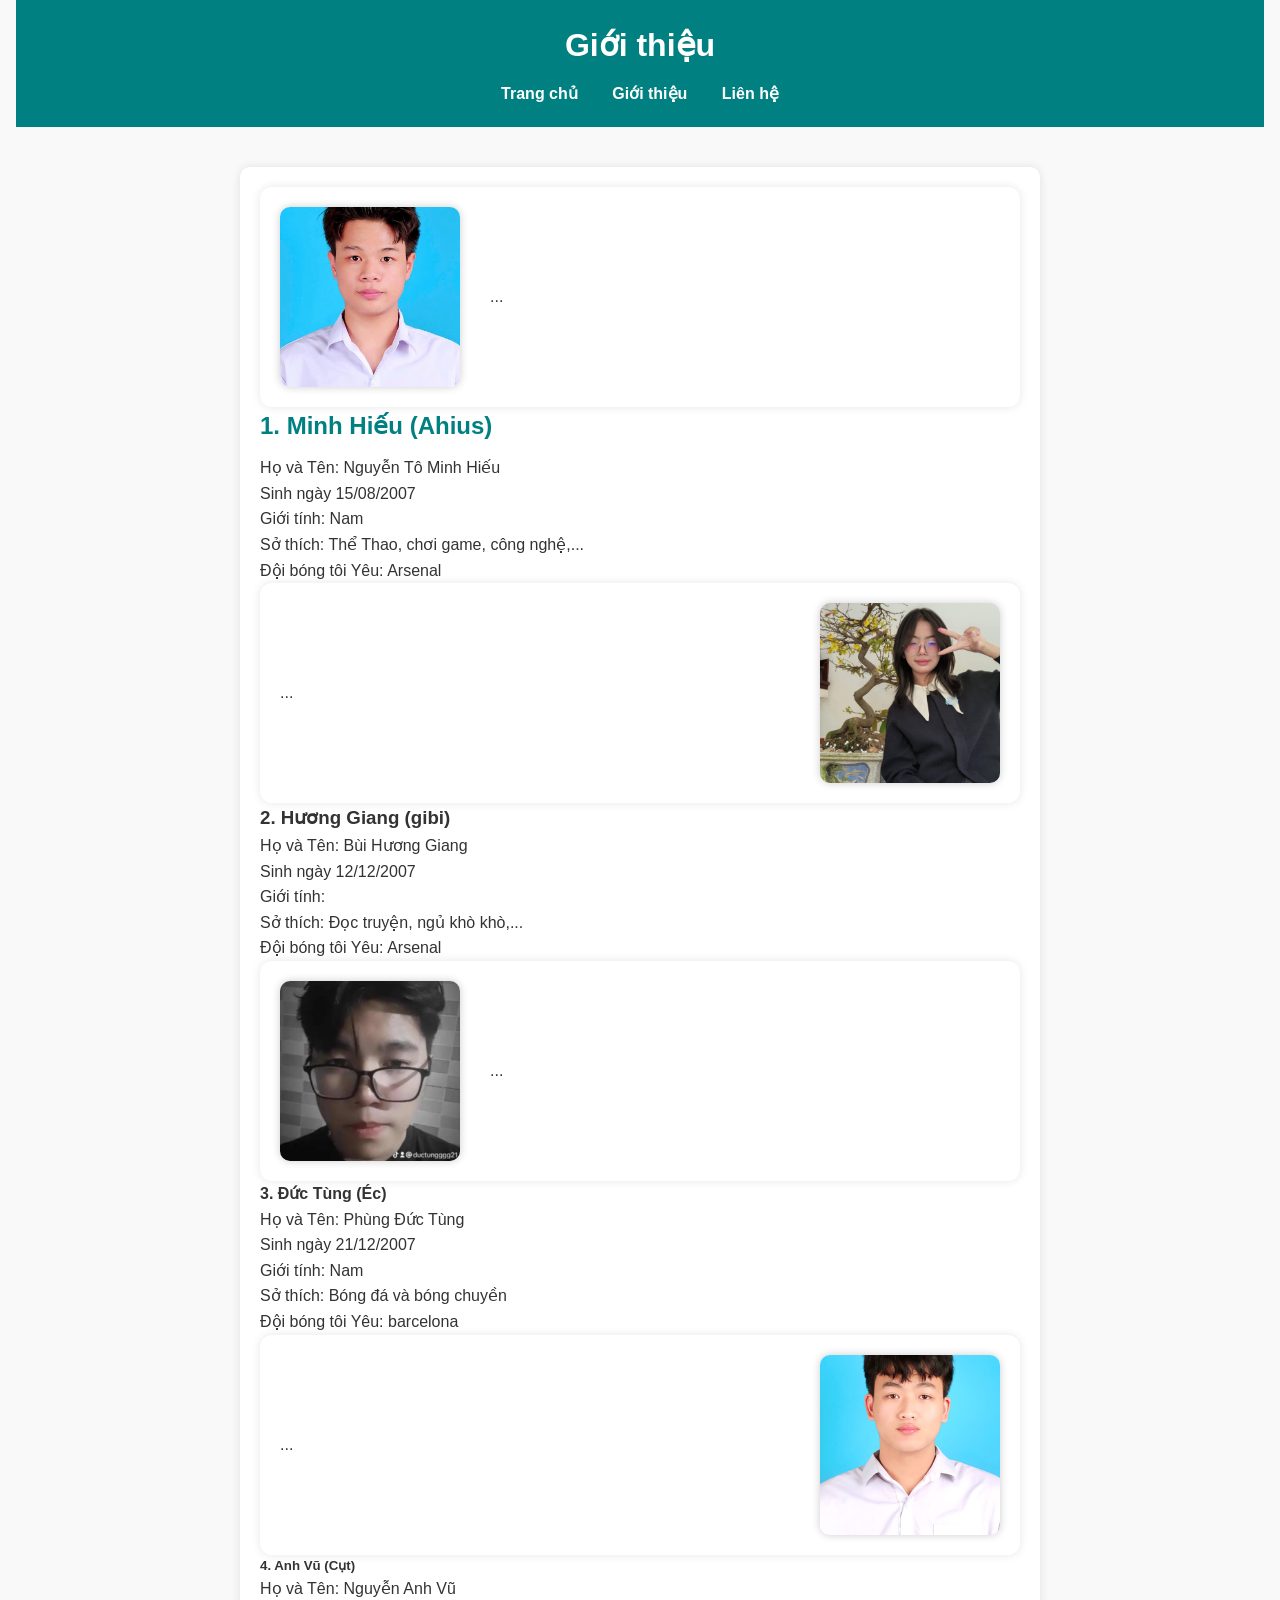
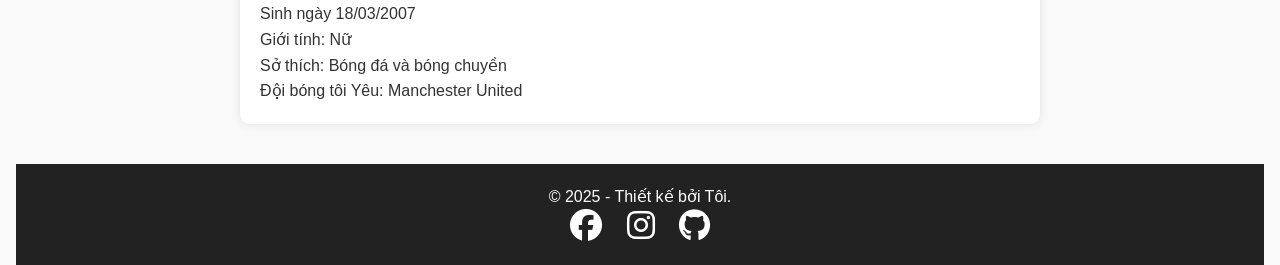
==== about.html @ 8de391cf "Update about.html" ====
<!DOCTYPE html>
<html lang="vi">
<head>
    <meta charset="UTF-8">
    <meta name="viewport" content="width=device-width, initial-scale=1.0">
    <title>Giới thiệu - Website Của Chúng tôi</title>
    <link rel="stylesheet" href="style.css">
    <link rel="stylesheet" href="https://cdnjs.cloudflare.com/ajax/libs/font-awesome/6.5.0/css/all.min.css">
</head>
<body>
<header>
    <h1>Giới thiệu</h1>
    <nav>
        <a href="index.html">Trang chủ</a>
        <a href="about.html">Giới thiệu</a>
        <a href="contact.html">Liên hệ</a>
    </nav>
</header>
<main>
   <div class="about-card">
  <img src="Ahius.jpg.jpg" alt="Ahius" class="profile-img">
  <div class="about-text">...</div>
</div>
    <h2>1. Minh Hiếu (Ahius)</h2>
        <p>Họ và Tên: Nguyễn Tô Minh Hiếu</p>
        <p>Sinh ngày 15/08/2007</p>
        <p>Giới tính: Nam</p> 
        <p>Sở thích:  Thể Thao, chơi game, công nghệ,...</p>
        <p>Đội bóng tôi Yêu: Arsenal</p>
       <div class="about-card reverse">
  <img src="gibi.jpeg" alt="Gibi" class="profile-img">
  <div class="about-text">...</div>
</div>
    <h3>2. Hương Giang (gibi)</h3>
        <p>Họ và Tên: Bùi Hương Giang</p>
        <p>Sinh ngày 12/12/2007</p>
        <p>Giới tính: </p> 
        <p>Sở thích:  Đọc truyện, ngủ khò khò,...</p>
        <p>Đội bóng tôi Yêu: Arsenal</p>
      <div class="about-card">
  <img src="ec.jpeg" alt="ec" class="profile-img">
  <div class="about-text">...</div>
</div>
     <h4>3. Đức Tùng (Éc)</h4>
        <p>Họ và Tên: Phùng Đức Tùng</p>
        <p>Sinh ngày 21/12/2007</p>
        <p>Giới tính: Nam</p> 
        <p>Sở thích:  Bóng đá và bóng chuyền</p>
        <p>Đội bóng tôi Yêu: barcelona</p>
      <div class="about-card reverse">
  <img src="vucut.jpeg" alt="" class="profile-img">
  <div class="about-text">...</div>
</div>
      <h5>4. Anh Vũ (Cụt)</h5>
        <p>Họ và Tên: Nguyễn Anh Vũ</p>
        <p>Sinh ngày 18/03/2007 </p>
        <p>Giới tính: Nữ</p> 
        <p>Sở thích:  Bóng đá và bóng chuyền</p>
        <p>Đội bóng tôi Yêu: Manchester United</p> 
  </div>
</section>
</main>
<footer>
    <p>&copy; 2025 - Thiết kế bởi Tôi.</p>
    <div>
        <a href="#"><i class="fab fa-facebook fa-2x"></i></a>
        <a href="#"><i class="fab fa-instagram fa-2x"></i></a>
        <a href="#"><i class="fab fa-github fa-2x"></i></a>
    </div>
</footer>
</body>
</html>
---- style.css ----
/* Reset CSS cơ bản */
* {
  margin: 0;
  padding: 0;
  box-sizing: border-box;
}
body {
  font-family: "Segoe UI", sans-serif;
  line-height: 1.6;
  background: #f9f9f9;
  color: #333;
  padding: 0 1rem;
}
/* Header */
header {
  background-color: #008080;
  color: white;
  padding: 20px 0;
  text-align: center;
  animation: fadeInDown 1s ease;
}
header h1 {
  margin-bottom: 10px;
}
nav a {
  color: white;
  margin: 0 15px;
  text-decoration: none;
  font-weight: bold;
  transition: color 0.3s ease;
}
nav a:hover {
  color: #ffd700;
}
/* Main Section */
main {
  max-width: 800px;
  margin: 40px auto;
  background: white;
  padding: 20px;
  border-radius: 10px;
  box-shadow: 0 0 10px rgba(0,0,0,0.1);
  animation: fadeIn 1s ease;
}
h2 {
  color: #008080;
  margin-bottom: 10px;
}
section p, section label {
  margin-bottom: 10px;
  display: block;
}
form input, form textarea {
  width: 100%;
  padding: 10px;
  margin-bottom: 15px;
  border: 1px solid #ccc;
  border-radius: 5px;
  resize: vertical;
}
form button {
  background-color: #008080;
  color: white;
  border: none;
  padding: 10px 20px;
  border-radius: 5px;
  cursor: pointer;
  transition: background-color 0.3s ease;
}
form button:hover {
  background-color: #006666;
}
/* Footer */
footer {
  text-align: center;
  padding: 20px 0;
  background-color: #222;
  color: white;
  margin-top: 40px;
}
footer a {
  color: white;
  margin: 0 10px;
  transition: transform 0.3s ease;
}
footer a:hover {
  transform: scale(1.2);
}
/* Animation */
@keyframes fadeIn {
  from { opacity: 0; transform: translateY(20px); }
  to { opacity: 1; transform: translateY(0); }
}
@keyframes fadeInDown {
  from { opacity: 0; transform: translateY(-20px); }
  to { opacity: 1; transform: translateY(0); }
}
/* Responsive */
@media (max-width: 600px) {
  nav a {
    display: block;
    margin: 10px 0;
  }
  main {
    margin: 20px 10px;
    padding: 15px;
  }
}
.banner {
  display: block;
  margin: 0 auto 20px auto;
  width: 100%;
  max-width: 800px; 
  height: auto;
  border-radius: 10px;
  object-fit: cover;
}
.about-section {
  display: flex;
  align-items: center;
  gap: 30px;
  flex-wrap: wrap;
}

.about-section {
  display: flex;
  align-items: center;
  gap: 30px;
  flex-wrap: wrap;
}

.about-section {
  display: flex;
  align-items: center;
  justify-content: center;
  flex-wrap: wrap;
  gap: 30px;
  margin-top: 40px;
}
.about-card {
  display: flex;
  align-items: center;
  gap: 30px;
  flex-wrap: wrap;
  background: white;
  padding: 20px;
  border-radius: 12px;
  box-shadow: 0 0 10px rgba(0,0,0,0.1);
}

.about-card.reverse {
  flex-direction: row-reverse;
}

.profile-img {
  width: 180px;
  height: 180px;
  object-fit: cover;
  border-radius: 10px;
  box-shadow: 0 0 8px rgba(0,0,0,0.2);
}

.about-text {
  flex: 1;
  min-width: 250px;
}
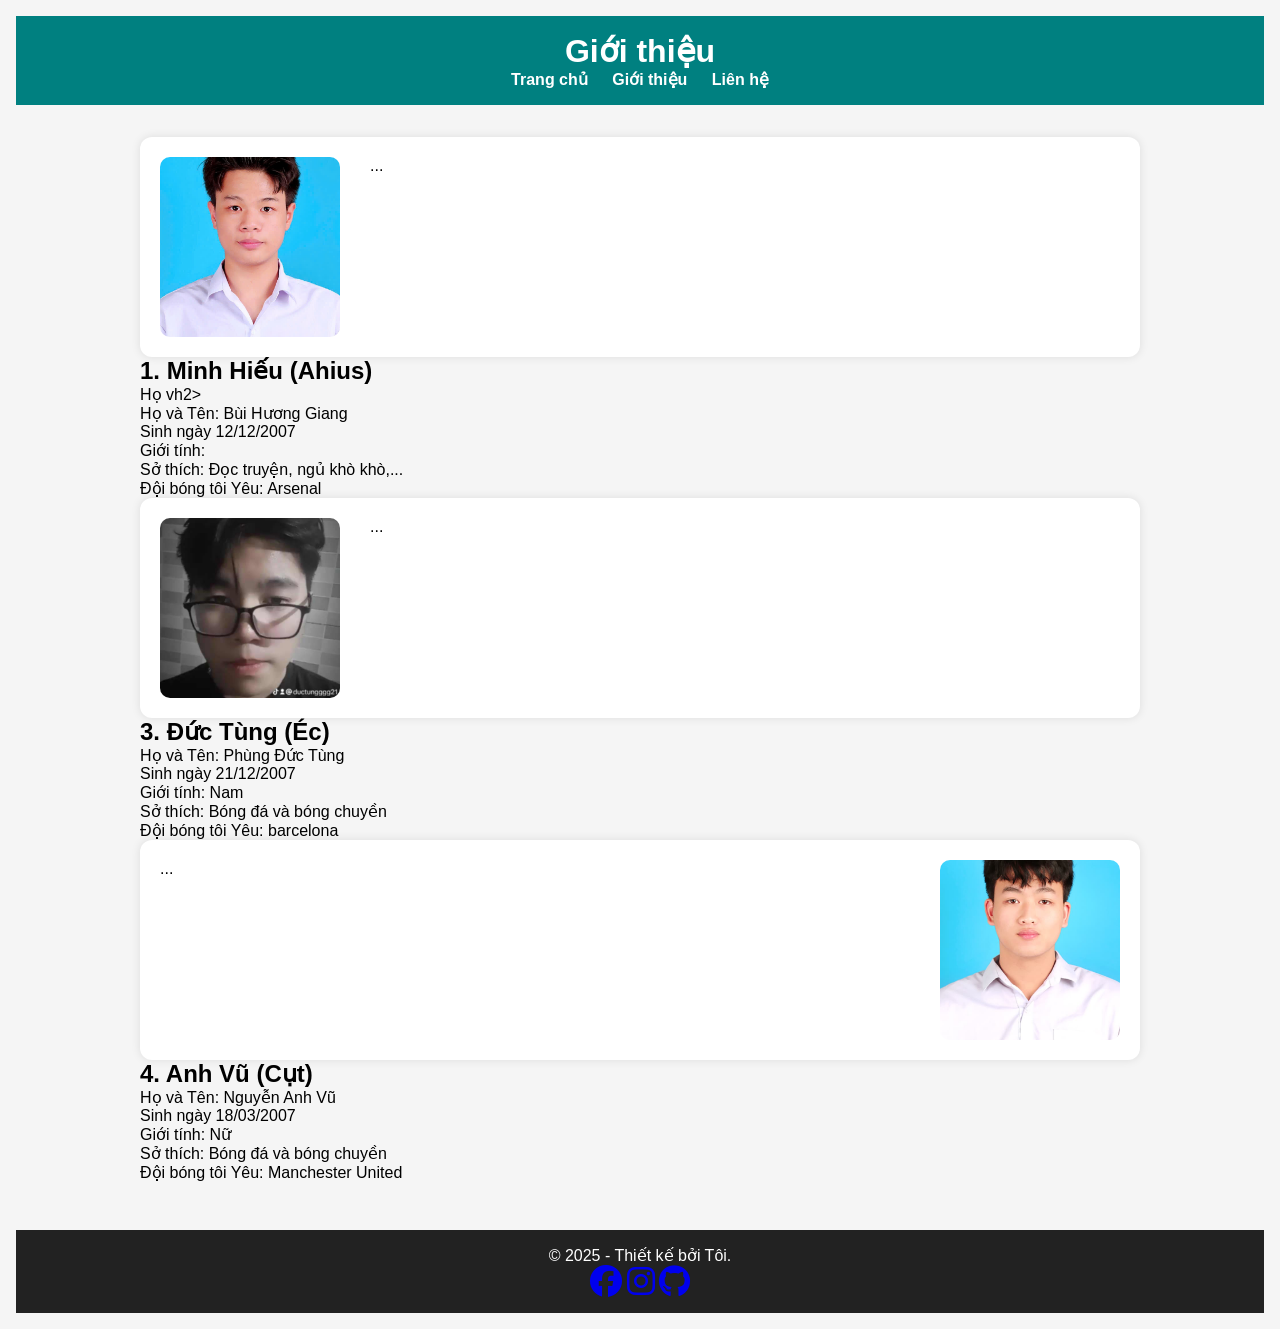
==== commit 1a78a105: "Update about.html" ====
--- a/about.html
+++ b/about.html
@@ -17,41 +17,32 @@
     </nav>
 </header>
 <main>
-   <div class="about-card">
+<div class="about-card">
   <img src="Ahius.jpg.jpg" alt="Ahius" class="profile-img">
-  <div class="about-text">...</div>
+    <div class="about-text">...</div>
 </div>
     <h2>1. Minh Hiếu (Ahius)</h2>
-        <p>Họ và Tên: Nguyễn Tô Minh Hiếu</p>
-        <p>Sinh ngày 15/08/2007</p>
-        <p>Giới tính: Nam</p> 
-        <p>Sở thích:  Thể Thao, chơi game, công nghệ,...</p>
-        <p>Đội bóng tôi Yêu: Arsenal</p>
-       <div class="about-card reverse">
-  <img src="gibi.jpeg" alt="Gibi" class="profile-img">
-  <div class="about-text">...</div>
-</div>
-    <h3>2. Hương Giang (gibi)</h3>
+        <p>Họ vh2>
         <p>Họ và Tên: Bùi Hương Giang</p>
         <p>Sinh ngày 12/12/2007</p>
         <p>Giới tính: </p> 
         <p>Sở thích:  Đọc truyện, ngủ khò khò,...</p>
         <p>Đội bóng tôi Yêu: Arsenal</p>
-      <div class="about-card">
-  <img src="ec.jpeg" alt="ec" class="profile-img">
-  <div class="about-text">...</div>
+    <div class="about-card">
+        <img src="ec.jpeg" alt="ec" class="profile-img">
+        <div class="about-text">...</div>
 </div>
-     <h4>3. Đức Tùng (Éc)</h4>
+     <h2>3. Đức Tùng (Éc)</h2>
         <p>Họ và Tên: Phùng Đức Tùng</p>
         <p>Sinh ngày 21/12/2007</p>
         <p>Giới tính: Nam</p> 
         <p>Sở thích:  Bóng đá và bóng chuyền</p>
         <p>Đội bóng tôi Yêu: barcelona</p>
       <div class="about-card reverse">
-  <img src="vucut.jpeg" alt="" class="profile-img">
-  <div class="about-text">...</div>
+          <img src="vucut.jpeg" alt="" class="profile-img">
+          <div class="about-text">...</div>
 </div>
-      <h5>4. Anh Vũ (Cụt)</h5>
+      <h2>4. Anh Vũ (Cụt)</h2>
         <p>Họ và Tên: Nguyễn Anh Vũ</p>
         <p>Sinh ngày 18/03/2007 </p>
         <p>Giới tính: Nữ</p> 
--- a/style.css
+++ b/style.css
@@ -1,166 +1,71 @@
-/* Reset CSS cơ bản */
 * {
   margin: 0;
   padding: 0;
   box-sizing: border-box;
 }
 body {
-  font-family: "Segoe UI", sans-serif;
-  line-height: 1.6;
-  background: #f9f9f9;
-  color: #333;
-  padding: 0 1rem;
+  font-family: Arial, sans-serif;
+  background-color: #f5f5f5;
+  padding: 1rem;
 }
-/* Header */
 header {
   background-color: #008080;
   color: white;
-  padding: 20px 0;
+  padding: 1rem;
   text-align: center;
-  animation: fadeInDown 1s ease;
-}
-header h1 {
-  margin-bottom: 10px;
 }
 nav a {
   color: white;
-  margin: 0 15px;
+  margin: 0 10px;
   text-decoration: none;
   font-weight: bold;
-  transition: color 0.3s ease;
 }
-nav a:hover {
-  color: #ffd700;
+main {
+  max-width: 1000px;
+  margin: 2rem auto;
 }
-/* Main Section */
-main {
-  max-width: 800px;
-  margin: 40px auto;
-  background: white;
-  padding: 20px;
-  border-radius: 10px;
-  box-shadow: 0 0 10px rgba(0,0,0,0.1);
-  animation: fadeIn 1s ease;
-}
-h2 {
-  color: #008080;
-  margin-bottom: 10px;
-}
-section p, section label {
-  margin-bottom: 10px;
-  display: block;
-}
-form input, form textarea {
-  width: 100%;
-  padding: 10px;
-  margin-bottom: 15px;
-  border: 1px solid #ccc;
-  border-radius: 5px;
-  resize: vertical;
-}
-form button {
-  background-color: #008080;
-  color: white;
-  border: none;
-  padding: 10px 20px;
-  border-radius: 5px;
-  cursor: pointer;
-  transition: background-color 0.3s ease;
-}
-form button:hover {
-  background-color: #006666;
-}
-/* Footer */
-footer {
-  text-align: center;
-  padding: 20px 0;
-  background-color: #222;
-  color: white;
-  margin-top: 40px;
-}
-footer a {
-  color: white;
-  margin: 0 10px;
-  transition: transform 0.3s ease;
-}
-footer a:hover {
-  transform: scale(1.2);
-}
-/* Animation */
-@keyframes fadeIn {
-  from { opacity: 0; transform: translateY(20px); }
-  to { opacity: 1; transform: translateY(0); }
-}
-@keyframes fadeInDown {
-  from { opacity: 0; transform: translateY(-20px); }
-  to { opacity: 1; transform: translateY(0); }
-}
-/* Responsive */
-@media (max-width: 600px) {
-  nav a {
-    display: block;
-    margin: 10px 0;
-  }
-  main {
-    margin: 20px 10px;
-    padding: 15px;
-  }
-}
-.banner {
-  display: block;
-  margin: 0 auto 20px auto;
-  width: 100%;
-  max-width: 800px; 
-  height: auto;
-  border-radius: 10px;
-  object-fit: cover;
-}
-.about-section {
+.about-list {
   display: flex;
-  align-items: center;
+  flex-direction: column;
   gap: 30px;
-  flex-wrap: wrap;
-}
-
-.about-section {
-  display: flex;
-  align-items: center;
-  gap: 30px;
-  flex-wrap: wrap;
-}
-
-.about-section {
-  display: flex;
-  align-items: center;
-  justify-content: center;
-  flex-wrap: wrap;
-  gap: 30px;
-  margin-top: 40px;
 }
 .about-card {
   display: flex;
-  align-items: center;
+  align-items: flex-start;
   gap: 30px;
-  flex-wrap: wrap;
   background: white;
   padding: 20px;
   border-radius: 12px;
   box-shadow: 0 0 10px rgba(0,0,0,0.1);
+  max-width: 100%;
+  box-sizing: border-box;
 }
-
 .about-card.reverse {
   flex-direction: row-reverse;
 }
-
 .profile-img {
   width: 180px;
   height: 180px;
   object-fit: cover;
   border-radius: 10px;
-  box-shadow: 0 0 8px rgba(0,0,0,0.2);
+  flex-shrink: 0;
 }
-
 .about-text {
   flex: 1;
   min-width: 250px;
 }
+footer {
+  text-align: center;
+  padding: 1rem;
+  background: #222;
+  color: white;
+  margin-top: 3rem;
+}
+@media (max-width: 768px) {
+  .about-card,
+  .about-card.reverse {
+    flex-direction: column !important;
+    align-items: center;
+    text-align: center;
+  }
+}
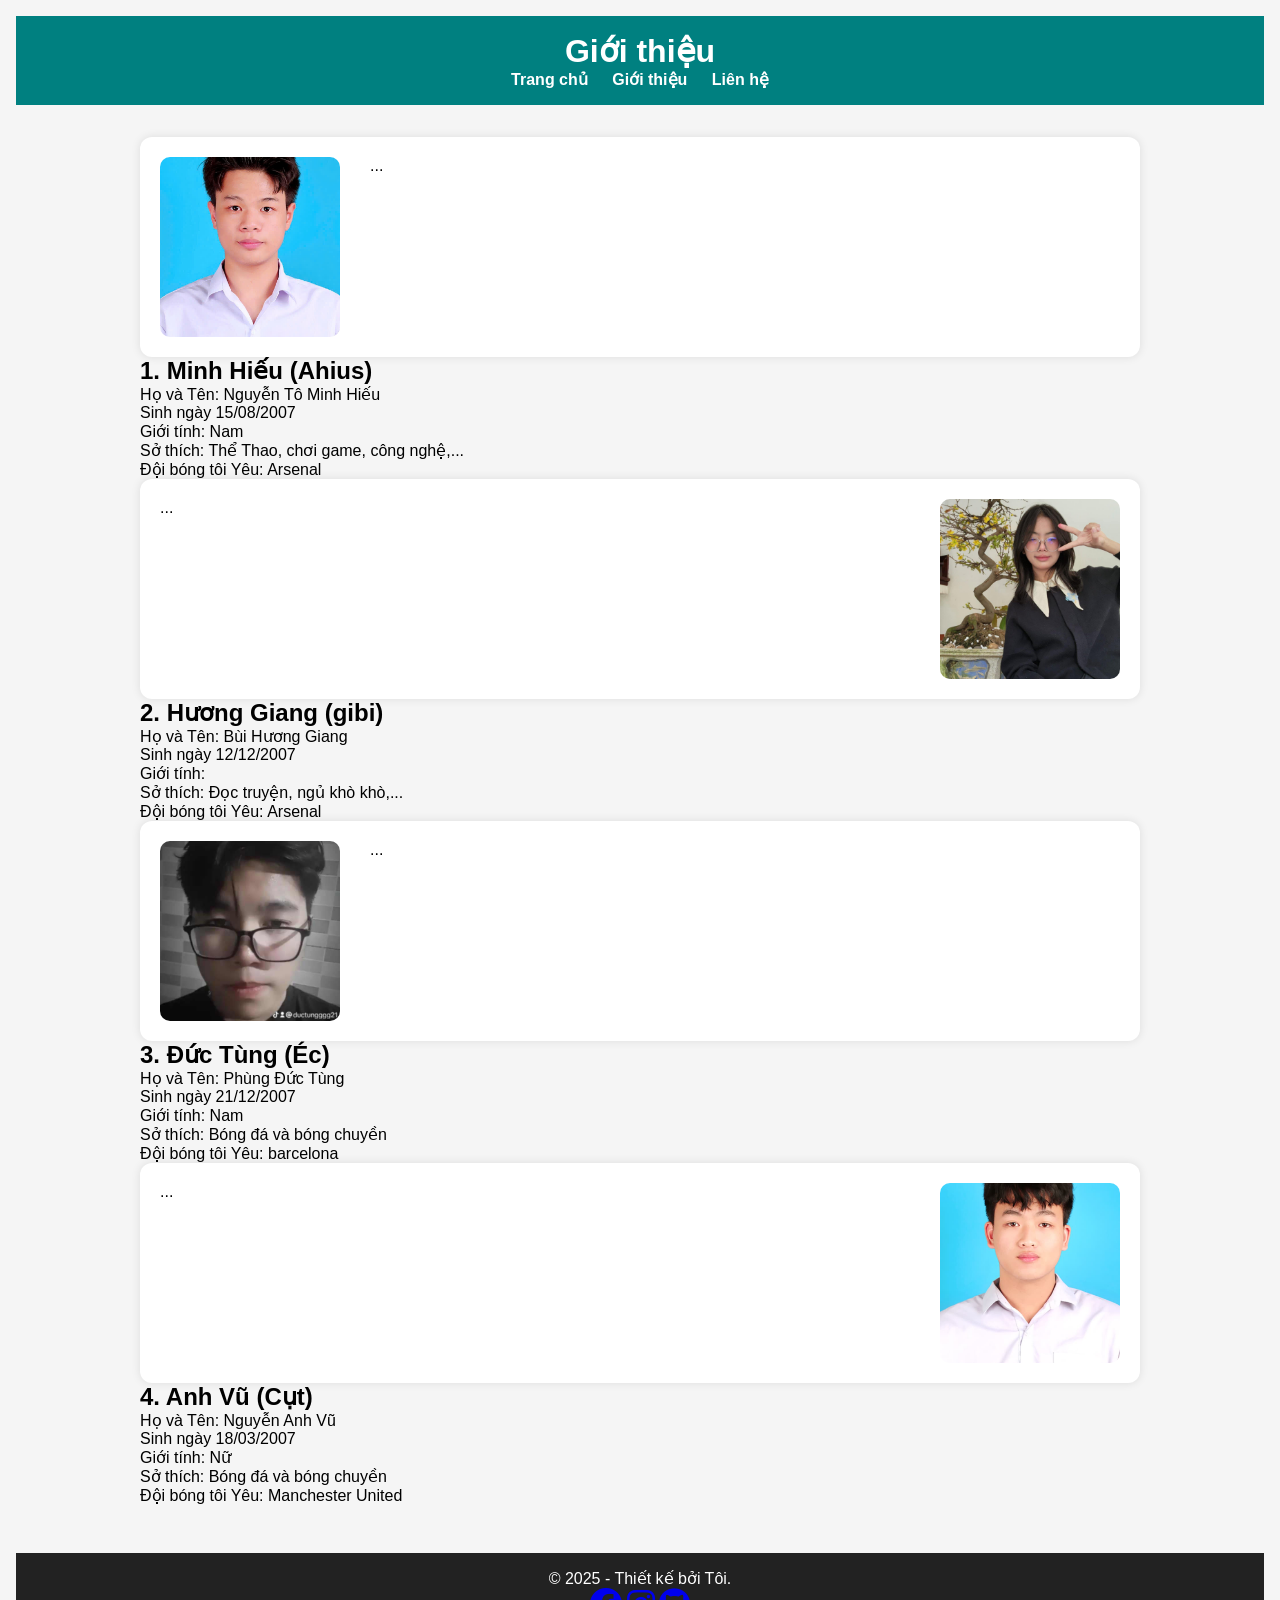
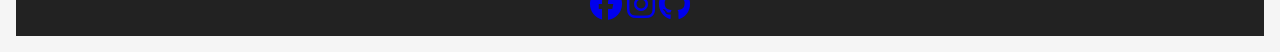
==== commit 8555a346: "Update about.html" ====
--- a/about.html
+++ b/about.html
@@ -17,20 +17,29 @@
     </nav>
 </header>
 <main>
-<div class="about-card">
+   <div class="about-card">
   <img src="Ahius.jpg.jpg" alt="Ahius" class="profile-img">
-    <div class="about-text">...</div>
+  <div class="about-text">...</div>
 </div>
     <h2>1. Minh Hiếu (Ahius)</h2>
-        <p>Họ vh2>
+        <p>Họ và Tên: Nguyễn Tô Minh Hiếu</p>
+        <p>Sinh ngày 15/08/2007</p>
+        <p>Giới tính: Nam</p> 
+        <p>Sở thích:  Thể Thao, chơi game, công nghệ,...</p>
+        <p>Đội bóng tôi Yêu: Arsenal</p>
+       <div class="about-card reverse">
+  <img src="gibi.jpeg" alt="Gibi" class="profile-img">
+  <div class="about-text">...</div>
+</div>
+    <h2>2. Hương Giang (gibi)</h2>
         <p>Họ và Tên: Bùi Hương Giang</p>
         <p>Sinh ngày 12/12/2007</p>
         <p>Giới tính: </p> 
         <p>Sở thích:  Đọc truyện, ngủ khò khò,...</p>
         <p>Đội bóng tôi Yêu: Arsenal</p>
-    <div class="about-card">
-        <img src="ec.jpeg" alt="ec" class="profile-img">
-        <div class="about-text">...</div>
+      <div class="about-card">
+  <img src="ec.jpeg" alt="ec" class="profile-img">
+  <div class="about-text">...</div>
 </div>
      <h2>3. Đức Tùng (Éc)</h2>
         <p>Họ và Tên: Phùng Đức Tùng</p>
@@ -39,8 +48,8 @@
         <p>Sở thích:  Bóng đá và bóng chuyền</p>
         <p>Đội bóng tôi Yêu: barcelona</p>
       <div class="about-card reverse">
-          <img src="vucut.jpeg" alt="" class="profile-img">
-          <div class="about-text">...</div>
+  <img src="vucut.jpeg" alt="" class="profile-img">
+  <div class="about-text">...</div>
 </div>
       <h2>4. Anh Vũ (Cụt)</h2>
         <p>Họ và Tên: Nguyễn Anh Vũ</p>
@@ -61,4 +70,3 @@
 </footer>
 </body>
 </html>
-
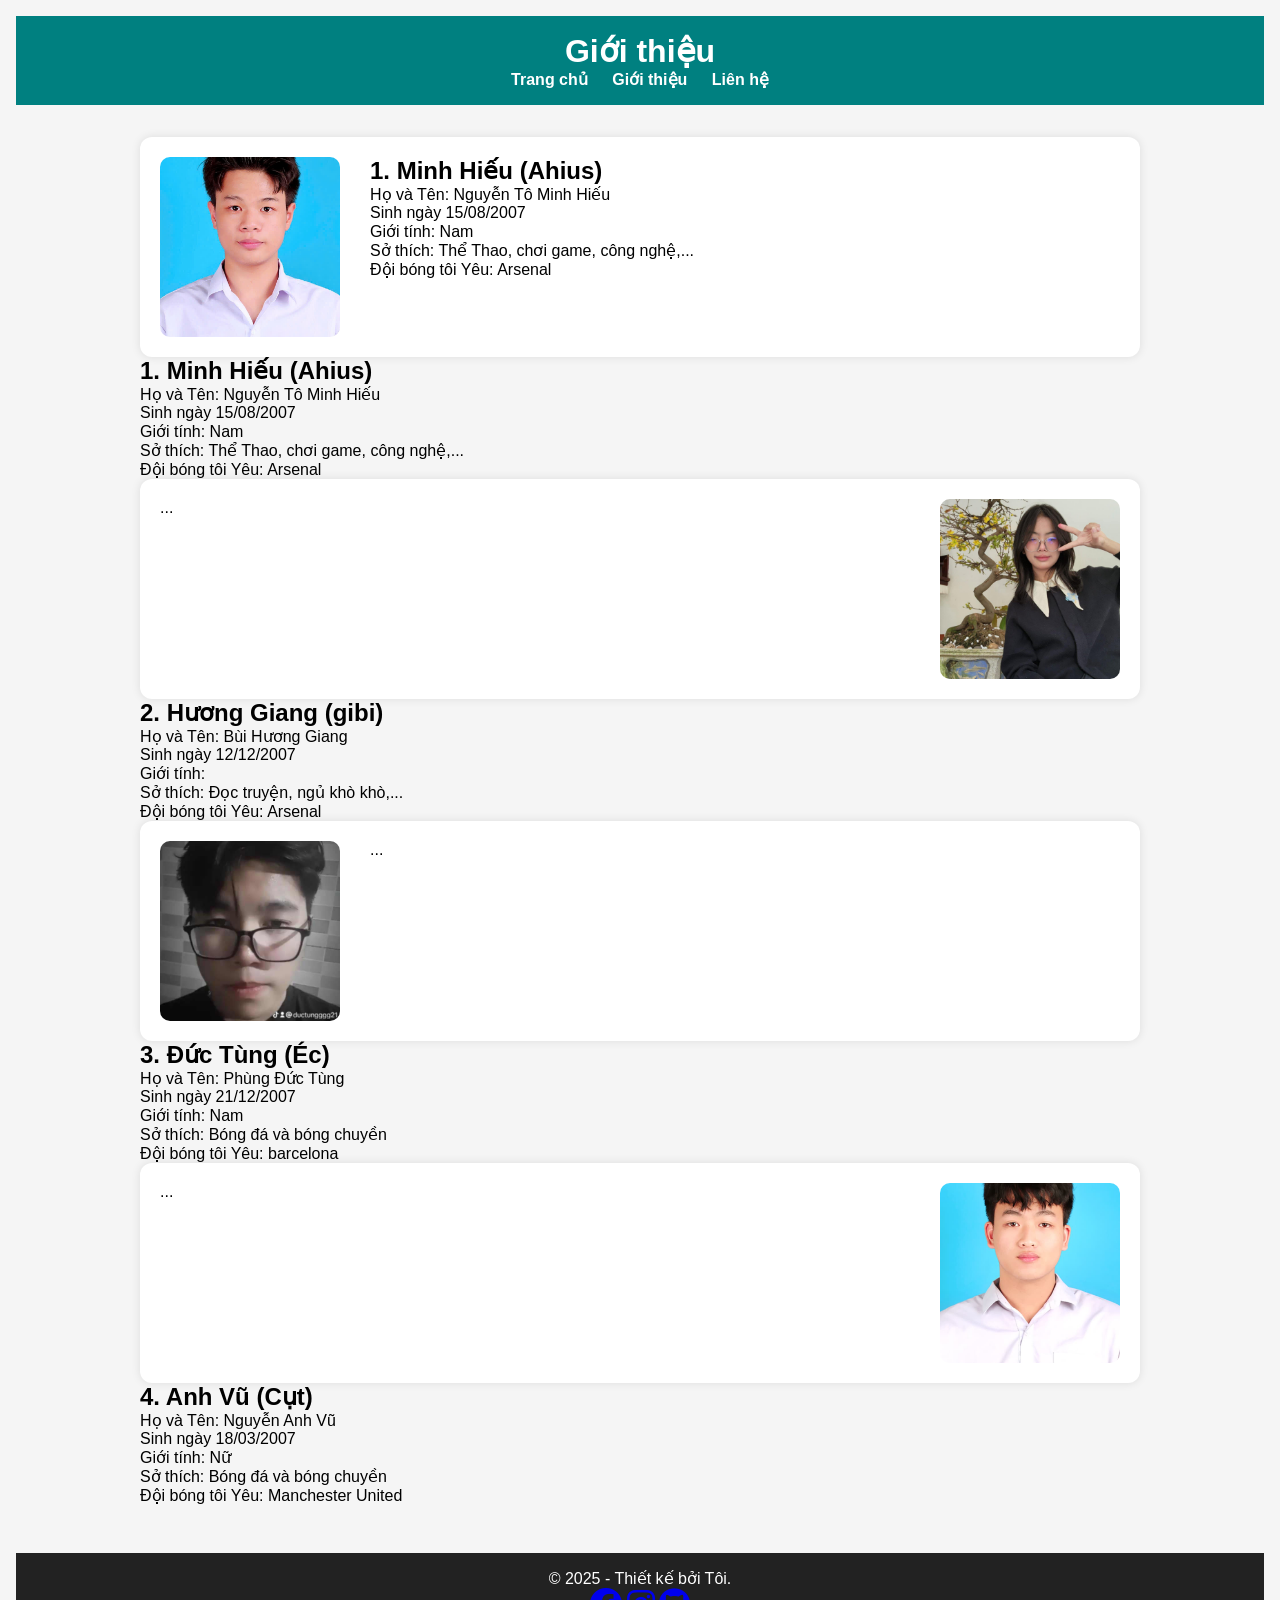
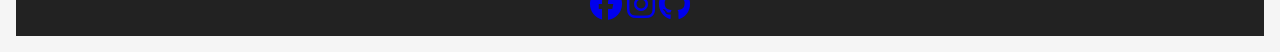
==== commit c84f041b: "Update about.html" ====
--- a/about.html
+++ b/about.html
@@ -19,7 +19,12 @@
 <main>
    <div class="about-card">
   <img src="Ahius.jpg.jpg" alt="Ahius" class="profile-img">
-  <div class="about-text">...</div>
+  <div class="about-text"><h2>1. Minh Hiếu (Ahius)</h2>
+        <p>Họ và Tên: Nguyễn Tô Minh Hiếu</p>
+        <p>Sinh ngày 15/08/2007</p>
+        <p>Giới tính: Nam</p> 
+        <p>Sở thích:  Thể Thao, chơi game, công nghệ,...</p>
+        <p>Đội bóng tôi Yêu: Arsenal</p></div>
 </div>
     <h2>1. Minh Hiếu (Ahius)</h2>
         <p>Họ và Tên: Nguyễn Tô Minh Hiếu</p>
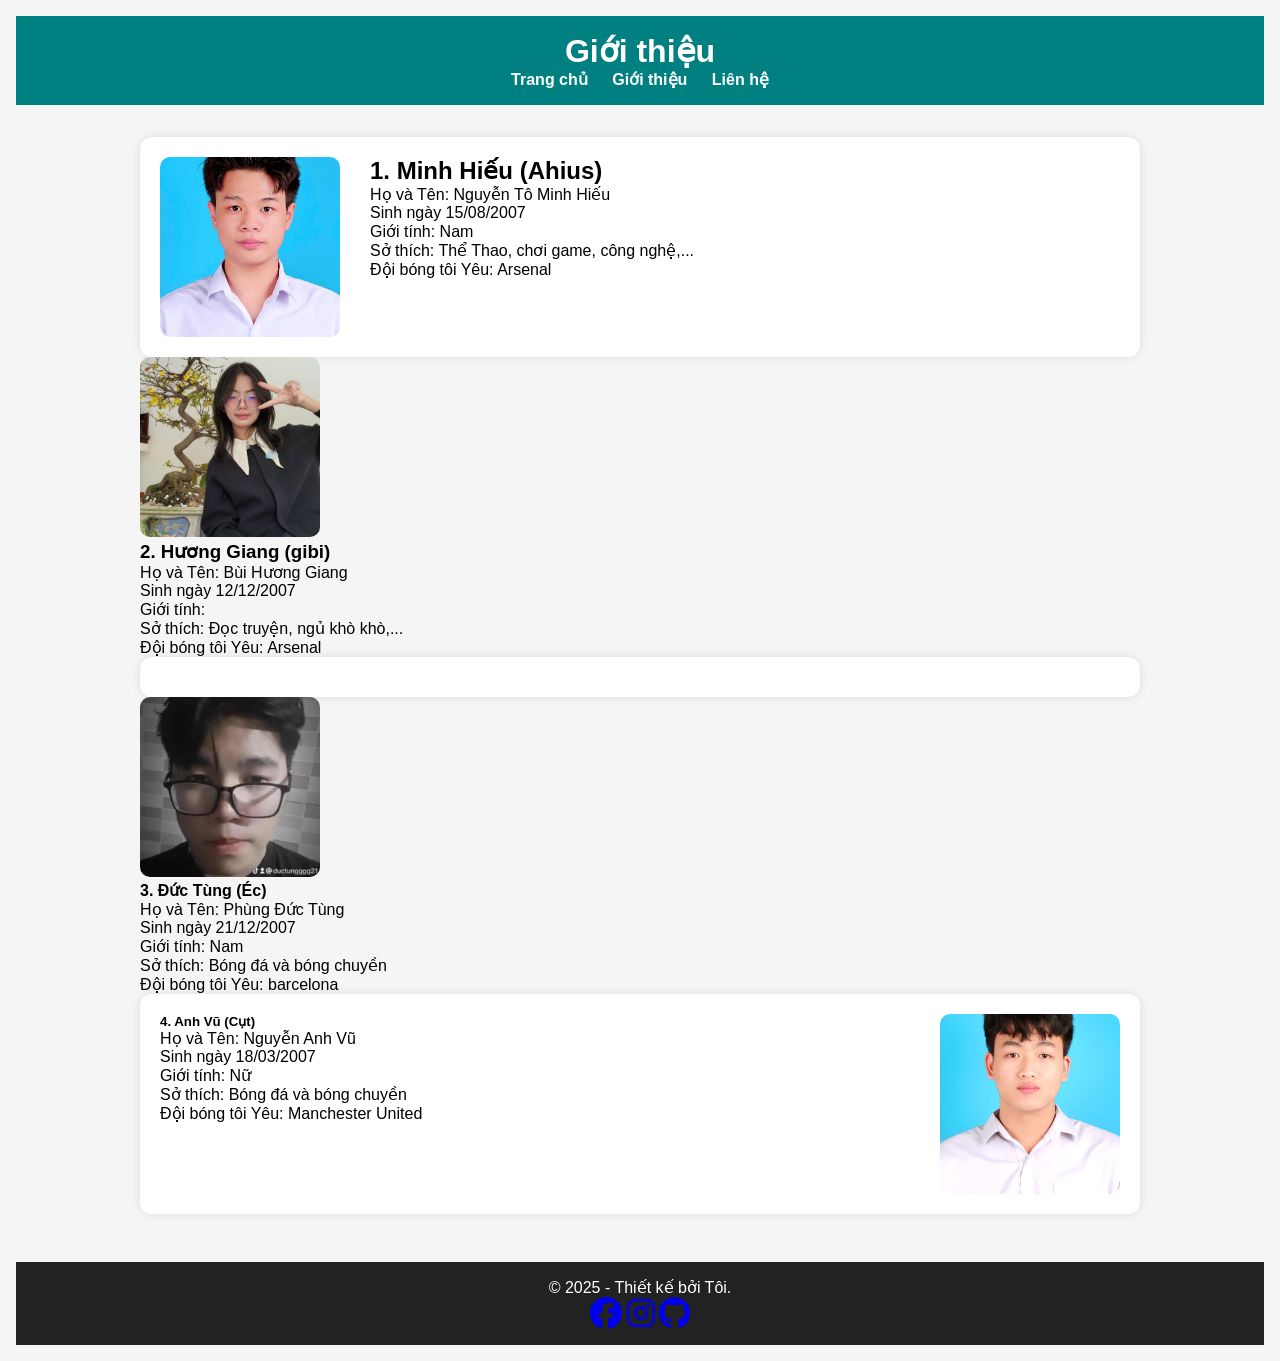
==== commit ad90c811: "Update about.html" ====
--- a/about.html
+++ b/about.html
@@ -26,42 +26,32 @@
         <p>Sở thích:  Thể Thao, chơi game, công nghệ,...</p>
         <p>Đội bóng tôi Yêu: Arsenal</p></div>
 </div>
-    <h2>1. Minh Hiếu (Ahius)</h2>
-        <p>Họ và Tên: Nguyễn Tô Minh Hiếu</p>
-        <p>Sinh ngày 15/08/2007</p>
-        <p>Giới tính: Nam</p> 
-        <p>Sở thích:  Thể Thao, chơi game, công nghệ,...</p>
-        <p>Đội bóng tôi Yêu: Arsenal</p>
-       <div class="about-card reverse">
+    
   <img src="gibi.jpeg" alt="Gibi" class="profile-img">
-  <div class="about-text">...</div>
-</div>
-    <h2>2. Hương Giang (gibi)</h2>
+  <div class="about-text"><h3>2. Hương Giang (gibi)</h3>
         <p>Họ và Tên: Bùi Hương Giang</p>
         <p>Sinh ngày 12/12/2007</p>
         <p>Giới tính: </p> 
         <p>Sở thích:  Đọc truyện, ngủ khò khò,...</p>
         <p>Đội bóng tôi Yêu: Arsenal</p>
-      <div class="about-card">
+      <div class="about-card"></div>
+</div>
   <img src="ec.jpeg" alt="ec" class="profile-img">
-  <div class="about-text">...</div>
-</div>
-     <h2>3. Đức Tùng (Éc)</h2>
+  <div class="about-text"><h4>3. Đức Tùng (Éc)</h4>
         <p>Họ và Tên: Phùng Đức Tùng</p>
         <p>Sinh ngày 21/12/2007</p>
         <p>Giới tính: Nam</p> 
         <p>Sở thích:  Bóng đá và bóng chuyền</p>
-        <p>Đội bóng tôi Yêu: barcelona</p>
+        <p>Đội bóng tôi Yêu: barcelona</p>    
       <div class="about-card reverse">
   <img src="vucut.jpeg" alt="" class="profile-img">
-  <div class="about-text">...</div>
-</div>
-      <h2>4. Anh Vũ (Cụt)</h2>
+  <div class="about-text"> <h5>4. Anh Vũ (Cụt)</h5>
         <p>Họ và Tên: Nguyễn Anh Vũ</p>
         <p>Sinh ngày 18/03/2007 </p>
         <p>Giới tính: Nữ</p> 
         <p>Sở thích:  Bóng đá và bóng chuyền</p>
-        <p>Đội bóng tôi Yêu: Manchester United</p> 
+        <p>Đội bóng tôi Yêu: Manchester United</p> </div>
+</div>
   </div>
 </section>
 </main>
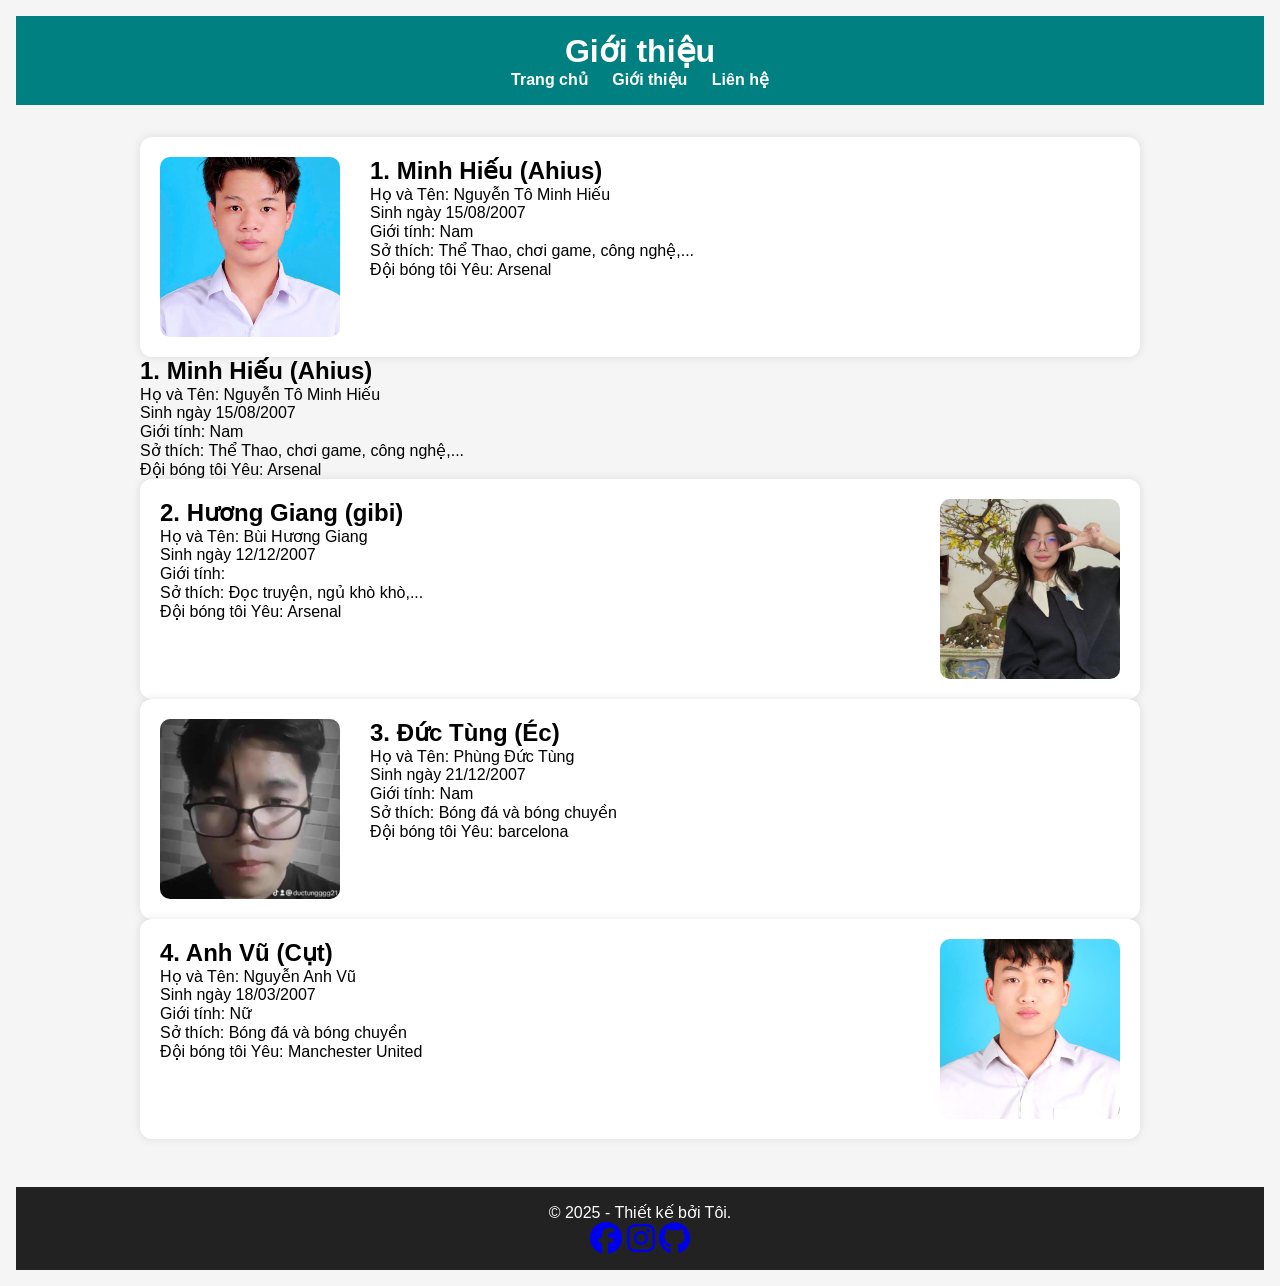
==== commit 3d48c586: "Update about.html" ====
--- a/about.html
+++ b/about.html
@@ -26,32 +26,39 @@
         <p>Sở thích:  Thể Thao, chơi game, công nghệ,...</p>
         <p>Đội bóng tôi Yêu: Arsenal</p></div>
 </div>
-    
+    <h2>1. Minh Hiếu (Ahius)</h2>
+        <p>Họ và Tên: Nguyễn Tô Minh Hiếu</p>
+        <p>Sinh ngày 15/08/2007</p>
+        <p>Giới tính: Nam</p> 
+        <p>Sở thích:  Thể Thao, chơi game, công nghệ,...</p>
+        <p>Đội bóng tôi Yêu: Arsenal</p>
+       <div class="about-card reverse">
   <img src="gibi.jpeg" alt="Gibi" class="profile-img">
-  <div class="about-text"><h3>2. Hương Giang (gibi)</h3>
+  <div class="about-text"><h2>2. Hương Giang (gibi)</h2>
         <p>Họ và Tên: Bùi Hương Giang</p>
         <p>Sinh ngày 12/12/2007</p>
         <p>Giới tính: </p> 
         <p>Sở thích:  Đọc truyện, ngủ khò khò,...</p>
-        <p>Đội bóng tôi Yêu: Arsenal</p>
-      <div class="about-card"></div>
+        <p>Đội bóng tôi Yêu: Arsenal</p></div>
 </div>
+      <div class="about-card">
   <img src="ec.jpeg" alt="ec" class="profile-img">
-  <div class="about-text"><h4>3. Đức Tùng (Éc)</h4>
+  <div class="about-text"><h2>3. Đức Tùng (Éc)</h2>
         <p>Họ và Tên: Phùng Đức Tùng</p>
         <p>Sinh ngày 21/12/2007</p>
         <p>Giới tính: Nam</p> 
         <p>Sở thích:  Bóng đá và bóng chuyền</p>
-        <p>Đội bóng tôi Yêu: barcelona</p>    
+        <p>Đội bóng tôi Yêu: barcelona</p></div>
+</div>
       <div class="about-card reverse">
   <img src="vucut.jpeg" alt="" class="profile-img">
-  <div class="about-text"> <h5>4. Anh Vũ (Cụt)</h5>
+  <div class="about-text"><h2>4. Anh Vũ (Cụt)</h2>
         <p>Họ và Tên: Nguyễn Anh Vũ</p>
         <p>Sinh ngày 18/03/2007 </p>
         <p>Giới tính: Nữ</p> 
         <p>Sở thích:  Bóng đá và bóng chuyền</p>
-        <p>Đội bóng tôi Yêu: Manchester United</p> </div>
-</div>
+        <p>Đội bóng tôi Yêu: Manchester United</p></div>
+</div> 
   </div>
 </section>
 </main>
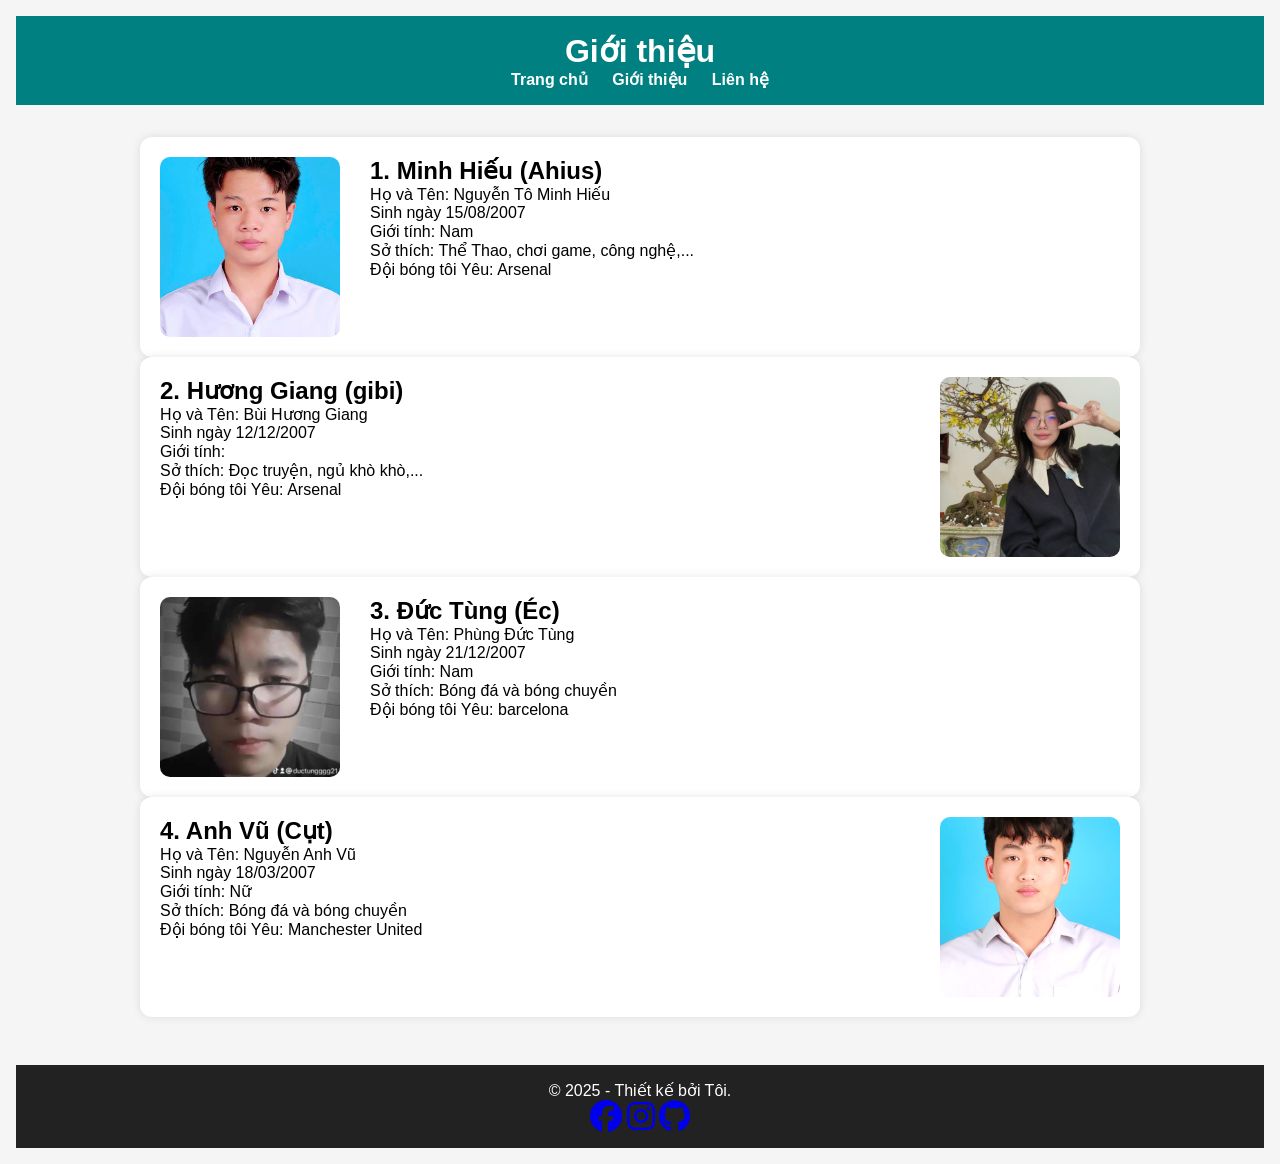
==== commit 990122b8: "Update about.html" ====
--- a/about.html
+++ b/about.html
@@ -26,12 +26,6 @@
         <p>Sở thích:  Thể Thao, chơi game, công nghệ,...</p>
         <p>Đội bóng tôi Yêu: Arsenal</p></div>
 </div>
-    <h2>1. Minh Hiếu (Ahius)</h2>
-        <p>Họ và Tên: Nguyễn Tô Minh Hiếu</p>
-        <p>Sinh ngày 15/08/2007</p>
-        <p>Giới tính: Nam</p> 
-        <p>Sở thích:  Thể Thao, chơi game, công nghệ,...</p>
-        <p>Đội bóng tôi Yêu: Arsenal</p>
        <div class="about-card reverse">
   <img src="gibi.jpeg" alt="Gibi" class="profile-img">
   <div class="about-text"><h2>2. Hương Giang (gibi)</h2>
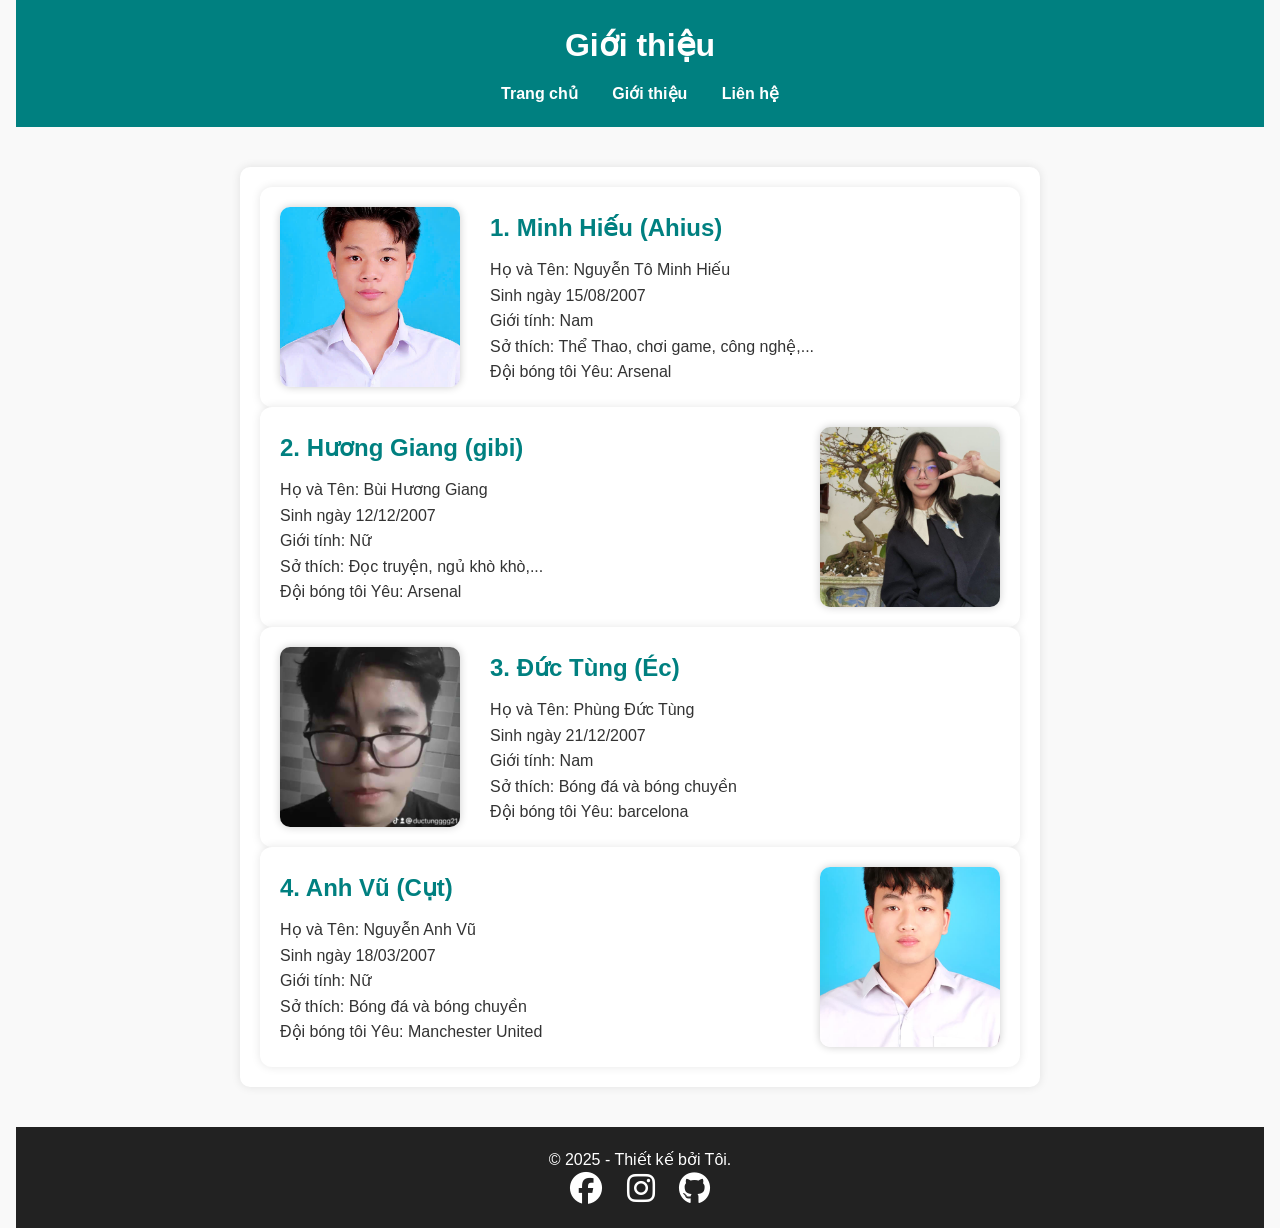
==== commit 00376a5f: "Update about.html" ====
--- a/about.html
+++ b/about.html
@@ -31,7 +31,7 @@
   <div class="about-text"><h2>2. Hương Giang (gibi)</h2>
         <p>Họ và Tên: Bùi Hương Giang</p>
         <p>Sinh ngày 12/12/2007</p>
-        <p>Giới tính: </p> 
+        <p>Giới tính: Nữ </p> 
         <p>Sở thích:  Đọc truyện, ngủ khò khò,...</p>
         <p>Đội bóng tôi Yêu: Arsenal</p></div>
 </div>
--- a/style.css
+++ b/style.css
@@ -1,71 +1,172 @@
+/* Reset CSS cơ bản */
 * {
   margin: 0;
   padding: 0;
   box-sizing: border-box;
 }
 body {
-  font-family: Arial, sans-serif;
-  background-color: #f5f5f5;
-  padding: 1rem;
+  font-family: "Segoe UI", sans-serif;
+  line-height: 1.6;
+  background: #f9f9f9;
+  color: #333;
+  padding: 0 1rem;
 }
+/* Header */
 header {
   background-color: #008080;
   color: white;
-  padding: 1rem;
+  padding: 20px 0;
   text-align: center;
+  animation: fadeInDown 1s ease;
+}
+header h1 {
+  margin-bottom: 10px;
 }
 nav a {
   color: white;
-  margin: 0 10px;
+  margin: 0 15px;
   text-decoration: none;
   font-weight: bold;
+  transition: color 0.3s ease;
 }
+nav a:hover {
+  color: #ffd700;
+}
+/* Main Section */
 main {
-  max-width: 1000px;
-  margin: 2rem auto;
+  max-width: 800px;
+  margin: 40px auto;
+  background: white;
+  padding: 20px;
+  border-radius: 10px;
+  box-shadow: 0 0 10px rgba(0,0,0,0.1);
+  animation: fadeIn 1s ease;
 }
-.about-list {
+h2 {
+  color: #008080;
+  margin-bottom: 10px;
+}
+section p, section label {
+  margin-bottom: 10px;
+  display: block;
+}
+form input, form textarea {
+  width: 100%;
+  padding: 10px;
+  margin-bottom: 15px;
+  border: 1px solid #ccc;
+  border-radius: 5px;
+  resize: vertical;
+}
+form button {
+  background-color: #008080;
+  color: white;
+  border: none;
+  padding: 10px 20px;
+  border-radius: 5px;
+  cursor: pointer;
+  transition: background-color 0.3s ease;
+}
+form button:hover {
+  background-color: #006666;
+}
+/* Footer */
+footer {
+  text-align: center;
+  padding: 20px 0;
+  background-color: #222;
+  color: white;
+  margin-top: 40px;
+}
+footer a {
+  color: white;
+  margin: 0 10px;
+  transition: transform 0.3s ease;
+}
+footer a:hover {
+  transform: scale(1.2);
+}
+/* Animation */
+@keyframes fadeIn {
+  from { opacity: 0; transform: translateY(20px); }
+  to { opacity: 1; transform: translateY(0); }
+}
+@keyframes fadeInDown {
+  from { opacity: 0; transform: translateY(-20px); }
+  to { opacity: 1; transform: translateY(0); }
+}
+/* Responsive */
+@media (max-width: 600px) {
+  nav a {
+    display: block;
+    margin: 10px 0;
+  }
+  main {
+    margin: 20px 10px;
+    padding: 15px;
+  }
+}
+.banner {
+  display: block;
+  margin: 0 auto 20px auto;
+  width: 100%;
+  max-width: 800px; 
+  height: auto;
+  border-radius: 10px;
+  object-fit: cover;
+}
+.about-section {
   display: flex;
-  flex-direction: column;
+  align-items: center;
   gap: 30px;
+  flex-wrap: wrap;
+}
+
+.about-section {
+  display: flex;
+  align-items: center;
+  gap: 30px;
+  flex-wrap: wrap;
+}
+
+.about-section {
+  display: flex;
+  align-items: center;
+  justify-content: center;
+  flex-wrap: wrap;
+  gap: 30px;
+  margin-top: 40px;
 }
 .about-card {
   display: flex;
-  align-items: flex-start;
+  align-items: center;
   gap: 30px;
+  flex-wrap: wrap;
   background: white;
   padding: 20px;
   border-radius: 12px;
   box-shadow: 0 0 10px rgba(0,0,0,0.1);
-  max-width: 100%;
-  box-sizing: border-box;
 }
+
 .about-card.reverse {
   flex-direction: row-reverse;
 }
+
 .profile-img {
   width: 180px;
   height: 180px;
   object-fit: cover;
   border-radius: 10px;
-  flex-shrink: 0;
+  box-shadow: 0 0 8px rgba(0,0,0,0.2);
 }
+
 .about-text {
   flex: 1;
   min-width: 250px;
 }
-footer {
-  text-align: center;
-  padding: 1rem;
-  background: #222;
-  color: white;
-  margin-top: 3rem;
-}
-@media (max-width: 768px) {
-  .about-card,
-  .about-card.reverse {
-    flex-direction: column !important;
-    align-items: center;
-    text-align: center;
+@media (max-width: 600px) {
+  .banner {
+    max-height: 250px;
+    border-radius: 5px;
   }
 }
